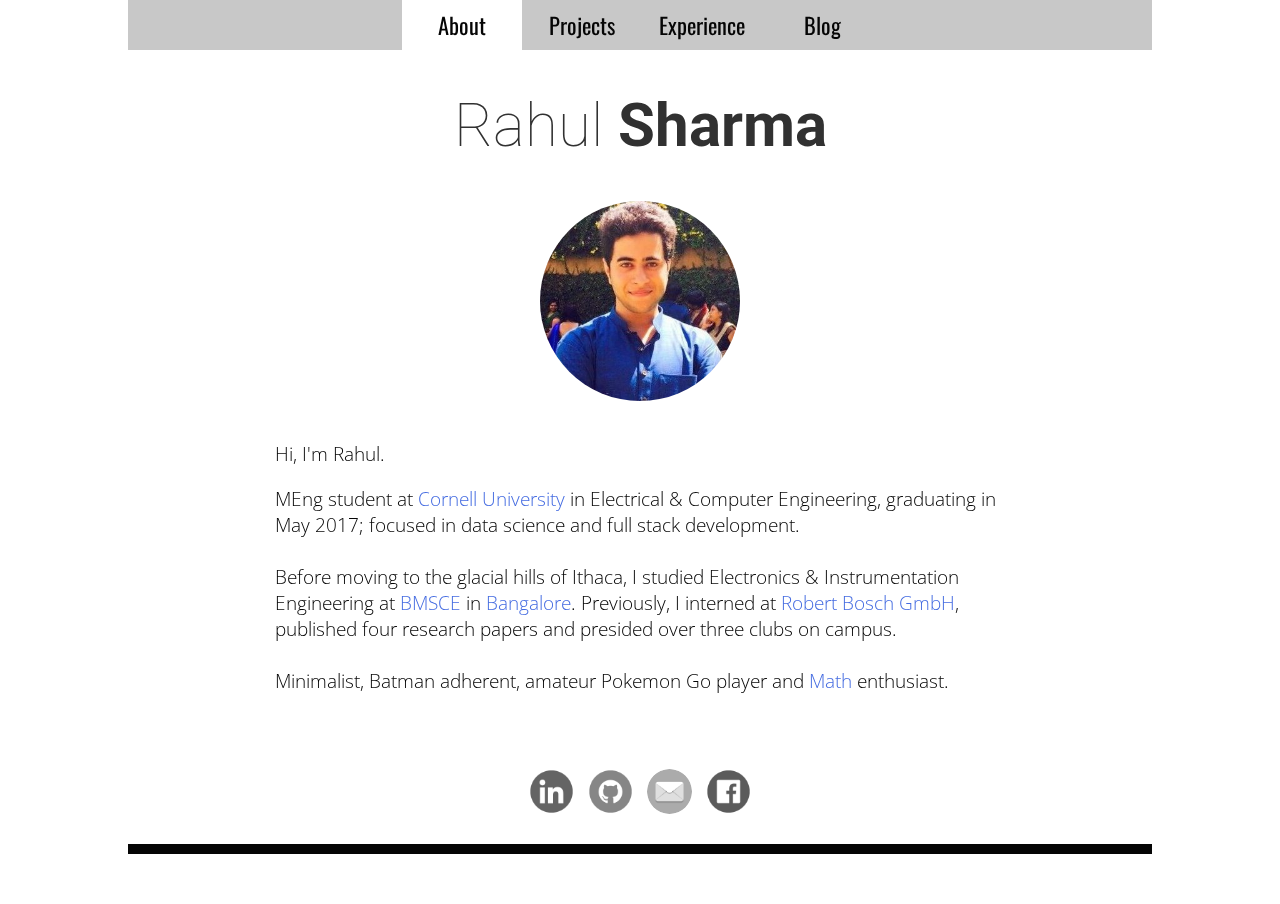
==== index.html @ 4a65b6db "v9.3" ====
<!DOCTYPE html>
<!--[if lte IE 6]><html class="preIE7 preIE8 preIE9"><![endif]-->
<!--[if IE 7]><html class="preIE8 preIE9"><![endif]-->
<!--[if IE 8]><html class="preIE9"><![endif]-->
<!--[if gte IE 9]><!--><html><!--<![endif]-->
  <head>
	  <title>Rahul Sharma</title>
    <meta charset="UTF-8">
    <meta http-equiv="X-UA-Compatible" content="IE=edge,chrome=1">
    <meta name="viewport" content="width=device-width,initial-scale=1">
	 <link rel="canonical" href="https://rahulxsharma.com">
	  <meta name="author" content="Rahul Sharma">
	  <meta name="keywords" content="Rahul Sharma, Cornell, ECE, Full stack development, data science">
	    <meta property="og:url" content="http://rahulxsharma.com" />
<meta property="og:site_name" content="rahulxsharma.com"/>
<meta property="og:title" content="Hi! I'm Rahul | Cornell ECE '17"/>
<meta property="og:description" content="Data Science and Full Stack Dev"/>
<meta property="og:image" content="http://rahulxsharma.com/img/author.jpg"/>
    <link rel="shortcut icon" type="image/png" href="img/icon.png"/>
    <link rel="stylesheet" href="css/main.css" type="text/css">
    <link href="https://fonts.googleapis.com/css?family=Lato|Open+Sans:300,600,700|Roboto:100,300,700|Pacifico|Oswald|Raleway:200,300" rel="stylesheet">
  </head>
  <body>
    <div id="primary-out">
    <div class="nav">
      <ul>
        <li class="AboutSelected"><a href="/">About</a></li>
        <li><a href="projects">Projects</a></li>
        <li><a href="exp">Experience</a></li>
        <li><a href="#">Blog</a></li>
      </ul>
    </div>
    <div id="title"><h1><span id="fname">Rahul</span> Sharma</h1></div> 
    <div>
		<img class="img-circle" src="img/author.jpg" alt="Photo" height="200" width="200">
	</div>
    <div id="primary-in">
    <div id="intro">
        <p>Hi, I'm Rahul.</p> 
		<p>MEng student at <span class="linker"><a href="https://www.engineering.cornell.edu/" target="_blank">Cornell University</a></span> in Electrical &amp; Computer Engineering, graduating in May 2017; focused in data science and full stack development.<br><br>
			
			Before moving to the glacial hills of Ithaca, I studied Electronics &amp; Instrumentation Engineering at <span class="linker"><a href="https://en.wikipedia.org/wiki/B.M.S._College_of_Engineering" target="_blank">BMSCE</a></span> in <span class="linker"><a href="https://en.wikipedia.org/wiki/Silicon_Valley_of_India" target="_blank">Bangalore</a></span>. Previously, I interned at <span class="linker"><a href="http://www.bosch.us/content/language1/html/9637.htm" target="_blank">Robert Bosch GmbH</a></span>, published four research papers and presided over three clubs on campus.	
			
		<br><br>Minimalist, Batman adherent, amateur Pokemon Go player and <span class="linker"><a href="https://www.math.wisc.edu/~boston/869.pdf" target="_blank">Math</a></span> enthusiast.</p></div>
    
	<div class="social">
	<div class="li">
	 	<figure class="linepics"><a href="https://linkedin.com/in/rs2376" target="_blank"><img class="pic" src="img/li.png" alt="LinkedIn"></a>
		</figure></div>
	<div class="git">
		<figure class="linepics"><a href="https://github.com/rxhl" target="_blank"><img class="pic" src="img/git.png" alt="Github"></a>
		</figure></div>
	<div class="mail">
		<figure class="linepics"><a href="mailto:rs2376@cornell.edu" target="_blank"><img class="pic" src="img/letr.png" alt="Mail"></a>
		</figure></div>
	<div class="fb">
		<figure class="linepics"><a href="https://www.facebook.com/xrx19" target="_blank"><img class="pic" src="img/fb.png" alt="FB"></a>
		</figure>		
	</div>	
	</div>
		
	</div>   
    </div>    
  </body>
</html>
---- css/main.css ----
html, body  {
	margin: 0;
    padding: 0;
}
body {
    background-image: url("https://s-media-cache-ak0.pinimg.com/originals/87/27/ba/8727bac54400536c15e01810cb418785.png");
    background-attachment: fixed; 
    background-position: center;  
    background-size: 100% 100%;
}

#primary-out {
    width: 80%;
    border-bottom: 10px solid black;
    background-color: white;
    margin: auto;
    display: block;
    opacity: 0.975;
    margin-bottom: 50px;
}

#primary-in {
    padding-left: 25px; /*Adding white space*/
    padding-right: 25px;
    padding-bottom: 25px;
    text-align: center;
}

#title {
    font-family: 'Roboto', sans-serif;   
	font-weight: 700;
    text-align: center;
    font-size: 30px;
    color: #2d2d2d;
}

#fname {
    font-family: 'Roboto', sans-serif;   
	font-weight: 100;
    text-align: center;
    font-size: 60px;
    color: #2d2d2d;
}


.nav ul {
  list-style: none;
  background-color: #c7c7c7;
  text-align: center;
  padding: 0;
  margin: 0;

}

.nav li {
  font-family: 'Oswald', sans-serif;
  font-size: 1.2em;
  line-height: 40px;
  height: 40px;
  border-bottom: 1px solid #888;
}
 
.nav a {
  text-decoration: none;
  color: black;
  display: block;
  transition: .3s background-color;
}
 
.nav a:hover {
  background-color: white;
}
 
.nav a:active {
  background-color: white;
  color: black;
  cursor: default;
}

.AboutSelected {
	background-color: white;
	color: black;
 	cursor: default;
}

.ProjectsSelected {
	background-color: white;
	color: midnightblue;
 	cursor: default;
}

.ExpSelected {
	background-color: white;
	color: midnightblue;
 	cursor: default;
}

.MiscSelected {
	background-color: white;
	color: midnightblue;
 	cursor: default;
}
 
@media screen and (min-width: 600px) {
  .nav li {
    width: 120px;
    border-bottom: none;
    height: 50px;
    line-height: 50px;
    font-size: 1.4em;
  }
 
  .nav li {
    display: inline-block;
    margin-right: -4px;
  }
}

.img-circle {

    border-radius: 50%;
    display: block;
    margin: 0 auto;
    margin-top: 35px;
}

#intro {
    width: 75%;
    margin: auto;
    text-align: left; 
    margin-top: 40px;
    font-size: 19px;
	font-family: 'Open Sans', sans-serif;
	font-weight: 300;

}

.intro2 {
	width: 80%;
    margin: auto;
}

.intro3 {
	width: 80%;
    margin: auto;
	text-align: left;
	font-size: 19px;
	font-family: 'Open Sans', sans-serif;
	font-weight: 300;
}

.linker a {
 	color: royalblue;
  	text-decoration: none;
}

.linker a:hover {
  	color: royalblue;
  	text-decoration: none;
  	border-bottom: 1.5px midnightblue solid;
}

.linepics {
	display: inline-block;
	margin: 5px;
}

.linepics2 {
	display: inline-block;
	margin: 20px;
	vertical-align: top;

}

.linepics3 {
	display: inline-block;
	vertical-align: top;

}

.pic {
	height: 45px;
	width: 45px;
	border-radius: 50%;	
	vertical-align: top;

}

.proj{
	margin: 20px;
}

.propic {
	height: 250px;
	width: 250px;
	border-radius: 50%;	
	border-style: solid;
    border-width: 2px;
	border-color: black;

}

.social {
	margin-top: 70px;
}

.li {
  filter: url("data:image/svg+xml;utf8,<svg xmlns=\'http://www.w3.org/2000/svg\'><filter id=\'grayscale\'><feColorMatrix type=\'matrix\' values=\'0.3333 0.3333 0.3333 0 0 0.3333 0.3333 0.3333 0 0 0.3333 0.3333 0.3333 0 0 0 0 0 1 0\'/></filter></svg>#grayscale"); /* Firefox 3.5+ */
  filter: gray; /* IE6-9 */
  -webkit-filter: grayscale(100%); /* Chrome 19+ & Safari 6+ */
	    display: inline-block;

}

.li:hover {
  filter: none;
  -webkit-filter: grayscale(0%);
}

.git {
  filter: url("data:image/svg+xml;utf8,<svg xmlns=\'http://www.w3.org/2000/svg\'><filter id=\'grayscale\'><feColorMatrix type=\'matrix\' values=\'0.3333 0.3333 0.3333 0 0 0.3333 0.3333 0.3333 0 0 0.3333 0.3333 0.3333 0 0 0 0 0 1 0\'/></filter></svg>#grayscale"); /* Firefox 3.5+ */
  filter: gray; /* IE6-9 */
  -webkit-filter: grayscale(100%); /* Chrome 19+ & Safari 6+ */
	    display: inline-block;

}

.git:hover {
  filter: none;
  -webkit-filter: grayscale(0%);
}

.mail {
  filter: url("data:image/svg+xml;utf8,<svg xmlns=\'http://www.w3.org/2000/svg\'><filter id=\'grayscale\'><feColorMatrix type=\'matrix\' values=\'0.3333 0.3333 0.3333 0 0 0.3333 0.3333 0.3333 0 0 0.3333 0.3333 0.3333 0 0 0 0 0 1 0\'/></filter></svg>#grayscale"); /* Firefox 3.5+ */
  filter: gray; /* IE6-9 */
  -webkit-filter: grayscale(100%); /* Chrome 19+ & Safari 6+ */
	    display: inline-block;

}

.mail:hover {
  filter: none;
  -webkit-filter: grayscale(0%);
}

.fb {
  filter: url("data:image/svg+xml;utf8,<svg xmlns=\'http://www.w3.org/2000/svg\'><filter id=\'grayscale\'><feColorMatrix type=\'matrix\' values=\'0.3333 0.3333 0.3333 0 0 0.3333 0.3333 0.3333 0 0 0.3333 0.3333 0.3333 0 0 0 0 0 1 0\'/></filter></svg>#grayscale"); /* Firefox 3.5+ */
  filter: gray; /* IE6-9 */
  -webkit-filter: grayscale(100%); /* Chrome 19+ & Safari 6+ */
	    display: inline-block;

}

.fb:hover {
  filter: none;
  -webkit-filter: grayscale(0%);
}


.caption2 {
	font-family: 'Open Sans', sans-serif;
	width: 250px;
	font-weight: 300;
	margin-top: 10px;
	font-size: 1em;
	text-align: justify;
}

.caption3 {
	font-family: 'Open Sans', sans-serif;
	width: 500px;
	font-weight: 300;
	margin-top: 10px;
	font-size: 1em;
	text-align: justify;
}

.caption4 {
	font-family: 'Open Sans', sans-serif;
	width: 400px;
	font-weight: 300;
	margin-top: 10px;
	font-size: 1em;
	text-align: justify;
}

.headerBRB {
	padding-left: 65px;
	text-align: left;
	font-size: 1.1em;
	font-family: 'Roboto', sans-serif;   
	font-weight: 700;

}

.headerBosch {
	padding-left: 100px;
	text-align: left;
	font-size: 1.1em;
	font-family: 'Roboto', sans-serif;   
	font-weight: 700;

}

.headerPiS {
	text-align: left;
	font-size: 1.1em;
	font-family: 'Roboto', sans-serif;   
	font-weight: 700;
}

.headerLake {
	text-align: left;
	font-size: 1em;
	font-family: 'Roboto', sans-serif;   
	font-weight: 700;
}

.headerTRNG {
	text-align: left;
	font-size: 1.1em;
	font-family: 'Roboto', sans-serif;   
	font-weight: 700;
}

.headerHeadphone {
	padding-left: 50px;
	text-align: left;
	font-size: 1.1em;
	font-family: 'Roboto', sans-serif;   
	font-weight: 700;
}

.headerFetal {
	padding-left: 70px;
	text-align: left;
	font-size: 1.1em;
	font-family: 'Roboto', sans-serif;   
	font-weight: 700;
}

.headerextra {
	padding-left: 40px;
	text-align: left;
	font-size: 1.1em;
	font-family: 'Roboto', sans-serif;   
	font-weight: 700;
}

.headerTA {
	padding-left: 80px;
	text-align: left;
	font-size: 1.1em;
	font-family: 'Roboto', sans-serif;   
	font-weight: 700;
}


.boldtext {
	font-family: 'Roboto', sans-serif;   
	font-weight: 700;
	font-size: 1em;
	color: dimgrey;
}

.boldtext2 {
	font-family: 'Roboto', sans-serif;   
	font-weight: 700;
	font-size: 2.5em;
	color: #2d2d2d;
	text-align: center;
}

#brb.propic {
  filter: url("data:image/svg+xml;utf8,<svg xmlns=\'http://www.w3.org/2000/svg\'><filter id=\'grayscale\'><feColorMatrix type=\'matrix\' values=\'0.3333 0.3333 0.3333 0 0 0.3333 0.3333 0.3333 0 0 0.3333 0.3333 0.3333 0 0 0 0 0 1 0\'/></filter></svg>#grayscale"); /* Firefox 3.5+ */
  filter: gray; /* IE6-9 */
  -webkit-filter: grayscale(100%); /* Chrome 19+ & Safari 6+ */
	    display: inline-block;

}

#brb.propic:hover  {
  filter: none;
  -webkit-filter: grayscale(0%);
}

#pis.propic {
  filter: url("data:image/svg+xml;utf8,<svg xmlns=\'http://www.w3.org/2000/svg\'><filter id=\'grayscale\'><feColorMatrix type=\'matrix\' values=\'0.3333 0.3333 0.3333 0 0 0.3333 0.3333 0.3333 0 0 0.3333 0.3333 0.3333 0 0 0 0 0 1 0\'/></filter></svg>#grayscale"); /* Firefox 3.5+ */
  filter: gray; /* IE6-9 */
  -webkit-filter: grayscale(100%); /* Chrome 19+ & Safari 6+ */
	    display: inline-block;

}

#pis.propic:hover  {
  filter: none;
  -webkit-filter: grayscale(0%);
}

#lake.propic {
  filter: url("data:image/svg+xml;utf8,<svg xmlns=\'http://www.w3.org/2000/svg\'><filter id=\'grayscale\'><feColorMatrix type=\'matrix\' values=\'0.3333 0.3333 0.3333 0 0 0.3333 0.3333 0.3333 0 0 0.3333 0.3333 0.3333 0 0 0 0 0 1 0\'/></filter></svg>#grayscale"); /* Firefox 3.5+ */
  filter: gray; /* IE6-9 */
  -webkit-filter: grayscale(100%); /* Chrome 19+ & Safari 6+ */
	    display: inline-block;

}

#lake.propic:hover  {
  filter: none;
  -webkit-filter: grayscale(0%);
}

#crypto.propic {
  filter: url("data:image/svg+xml;utf8,<svg xmlns=\'http://www.w3.org/2000/svg\'><filter id=\'grayscale\'><feColorMatrix type=\'matrix\' values=\'0.3333 0.3333 0.3333 0 0 0.3333 0.3333 0.3333 0 0 0.3333 0.3333 0.3333 0 0 0 0 0 1 0\'/></filter></svg>#grayscale"); /* Firefox 3.5+ */
  filter: gray; /* IE6-9 */
  -webkit-filter: grayscale(100%); /* Chrome 19+ & Safari 6+ */
	    display: inline-block;

}

#crypto.propic:hover  {
  filter: none;
  -webkit-filter: grayscale(0%);
}

#fetal.propic {
  filter: url("data:image/svg+xml;utf8,<svg xmlns=\'http://www.w3.org/2000/svg\'><filter id=\'grayscale\'><feColorMatrix type=\'matrix\' values=\'0.3333 0.3333 0.3333 0 0 0.3333 0.3333 0.3333 0 0 0.3333 0.3333 0.3333 0 0 0 0 0 1 0\'/></filter></svg>#grayscale"); /* Firefox 3.5+ */
  filter: gray; /* IE6-9 */
  -webkit-filter: grayscale(100%); /* Chrome 19+ & Safari 6+ */
	    display: inline-block;

}

#fetal.propic:hover  {
  filter: none;
  -webkit-filter: grayscale(0%);
}

#headphone.propic {
  filter: url("data:image/svg+xml;utf8,<svg xmlns=\'http://www.w3.org/2000/svg\'><filter id=\'grayscale\'><feColorMatrix type=\'matrix\' values=\'0.3333 0.3333 0.3333 0 0 0.3333 0.3333 0.3333 0 0 0.3333 0.3333 0.3333 0 0 0 0 0 1 0\'/></filter></svg>#grayscale"); /* Firefox 3.5+ */
  filter: gray; /* IE6-9 */
  -webkit-filter: grayscale(100%); /* Chrome 19+ & Safari 6+ */
	    display: inline-block;

}

#headphone.propic:hover  {
  filter: none;
  -webkit-filter: grayscale(0%);
}

.bosch {
	margin: auto;
}

.boschpic {
	padding: 5px;
	height: 200px; 
	width: 200px;
	border-radius: 50%;
	border-style: solid;
    border-width: 1px;
	border-color: black;	
}

.extrapic {
	height: 200px; 
	width: 200px;
	border-radius: 50%;
	
}

.date{
	padding-left: 135px;
	font-style: italic;
}

ul.lister {
	list-style-type: square;
	font-family: 'Open Sans', sans-serif;
}
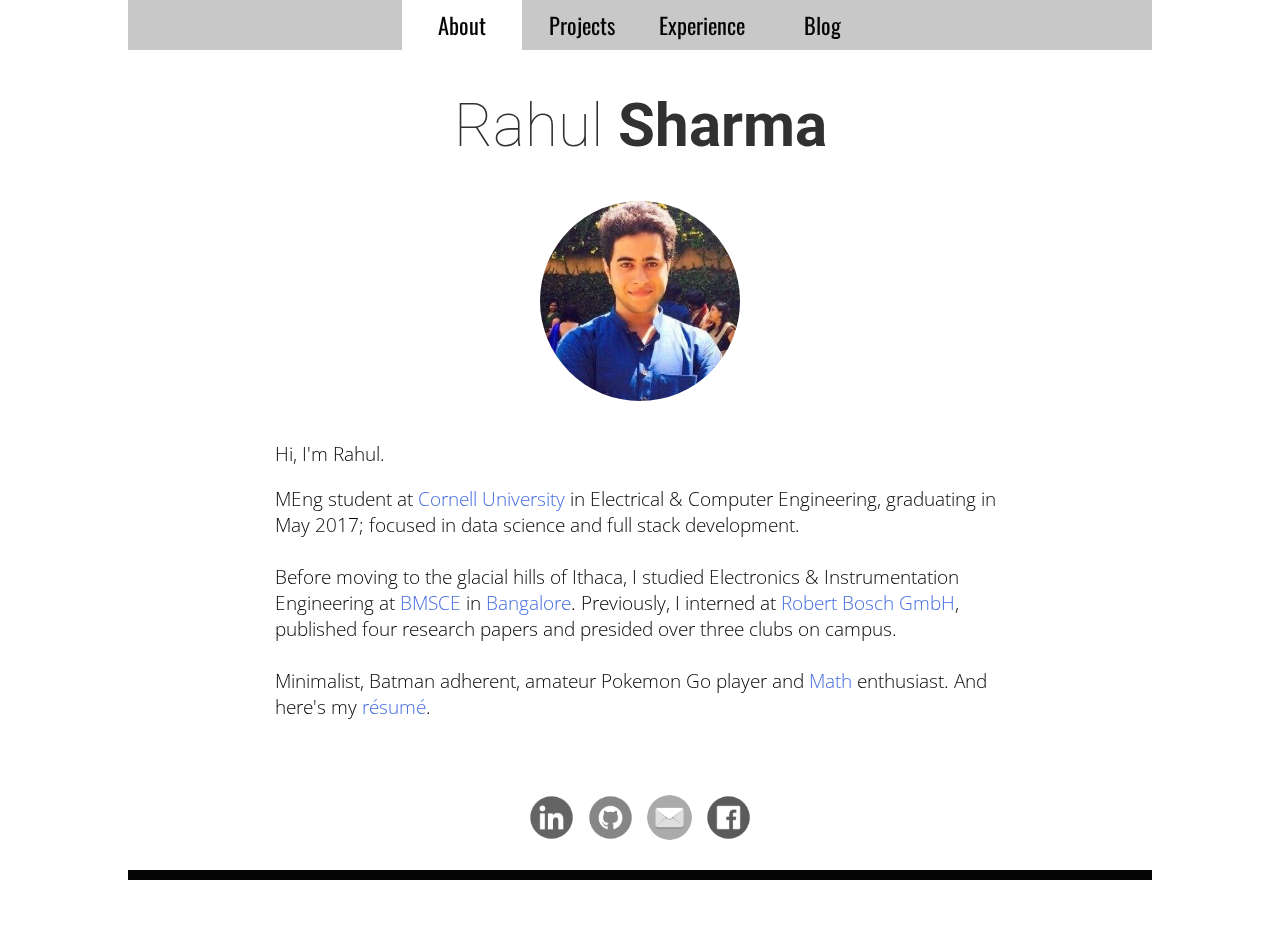
==== commit f7adc27e: "v10" ====
--- a/index.html
+++ b/index.html
@@ -27,7 +27,7 @@
         <li class="AboutSelected"><a href="/">About</a></li>
         <li><a href="projects">Projects</a></li>
         <li><a href="exp">Experience</a></li>
-        <li><a href="#">Blog</a></li>
+        <li><a href="https://github.com/rxhl/Blog" target="_blank">Blog</a></li>
       </ul>
     </div>
     <div id="title"><h1><span id="fname">Rahul</span> Sharma</h1></div> 
@@ -41,7 +41,7 @@
 			
 			Before moving to the glacial hills of Ithaca, I studied Electronics &amp; Instrumentation Engineering at <span class="linker"><a href="https://en.wikipedia.org/wiki/B.M.S._College_of_Engineering" target="_blank">BMSCE</a></span> in <span class="linker"><a href="https://en.wikipedia.org/wiki/Silicon_Valley_of_India" target="_blank">Bangalore</a></span>. Previously, I interned at <span class="linker"><a href="http://www.bosch.us/content/language1/html/9637.htm" target="_blank">Robert Bosch GmbH</a></span>, published four research papers and presided over three clubs on campus.	
 			
-		<br><br>Minimalist, Batman adherent, amateur Pokemon Go player and <span class="linker"><a href="https://www.math.wisc.edu/~boston/869.pdf" target="_blank">Math</a></span> enthusiast.</p></div>
+			<br><br>Minimalist, Batman adherent, amateur Pokemon Go player and <span class="linker"><a href="https://www.math.wisc.edu/~boston/869.pdf" target="_blank">Math</a></span> enthusiast. And here's my <span class="linker"><a href="pdf/Rahul_Sharma_Resume.pdf" target="_blank">résumé</a></span>.</p></div>
     
 	<div class="social">
 	<div class="li">
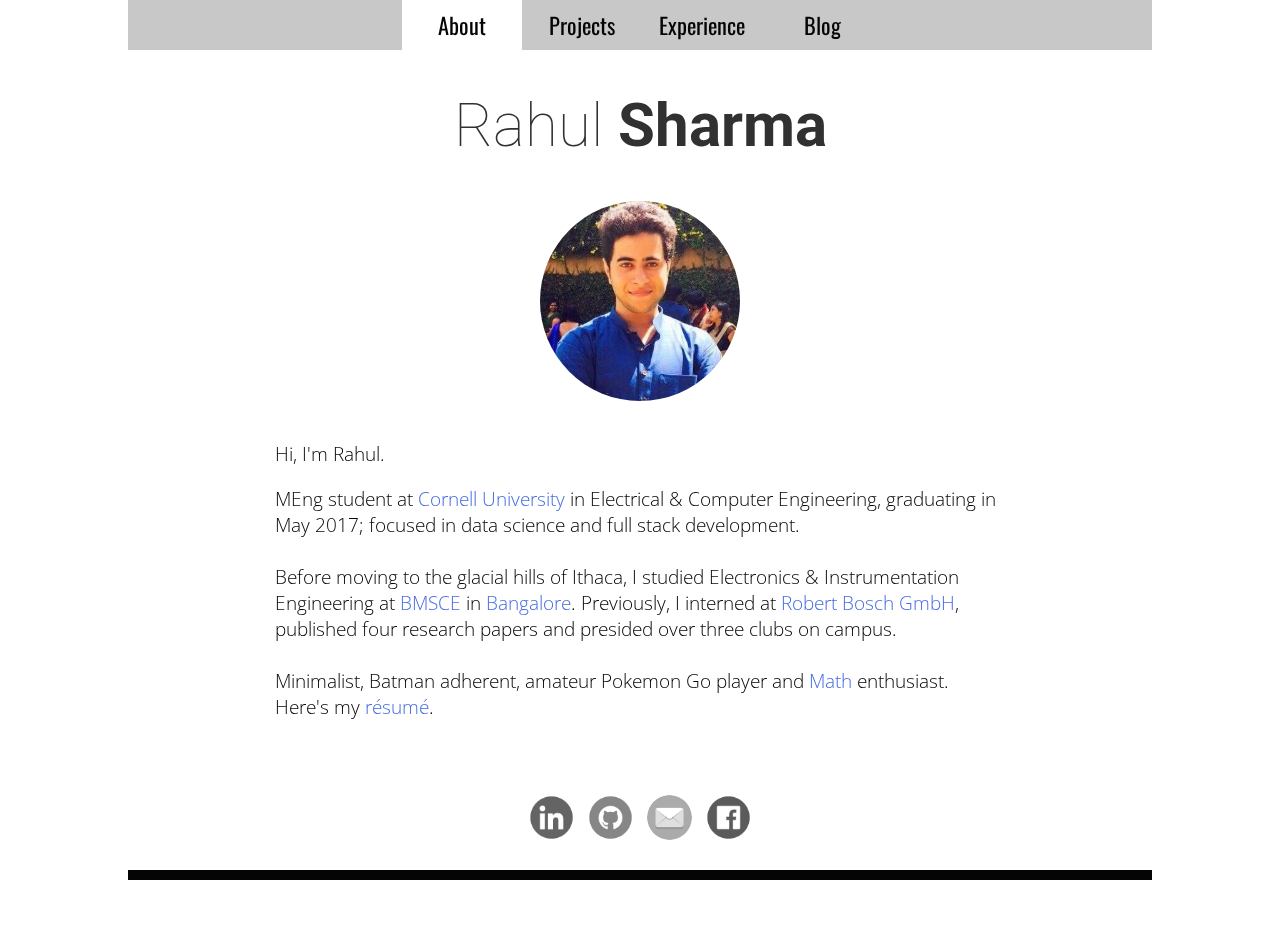
==== commit f200fbbf: "v10.1" ====
--- a/index.html
+++ b/index.html
@@ -41,7 +41,7 @@
 			
 			Before moving to the glacial hills of Ithaca, I studied Electronics &amp; Instrumentation Engineering at <span class="linker"><a href="https://en.wikipedia.org/wiki/B.M.S._College_of_Engineering" target="_blank">BMSCE</a></span> in <span class="linker"><a href="https://en.wikipedia.org/wiki/Silicon_Valley_of_India" target="_blank">Bangalore</a></span>. Previously, I interned at <span class="linker"><a href="http://www.bosch.us/content/language1/html/9637.htm" target="_blank">Robert Bosch GmbH</a></span>, published four research papers and presided over three clubs on campus.	
 			
-			<br><br>Minimalist, Batman adherent, amateur Pokemon Go player and <span class="linker"><a href="https://www.math.wisc.edu/~boston/869.pdf" target="_blank">Math</a></span> enthusiast. And here's my <span class="linker"><a href="pdf/Rahul_Sharma_Resume.pdf" target="_blank">résumé</a></span>.</p></div>
+			<br><br>Minimalist, Batman adherent, amateur Pokemon Go player and <span class="linker"><a href="https://www.math.wisc.edu/~boston/869.pdf" target="_blank">Math</a></span> enthusiast. Here's my <span class="linker"><a href="pdf/Rahul_Sharma_Resume.pdf" target="_blank">résumé</a></span>.</p></div>
     
 	<div class="social">
 	<div class="li">
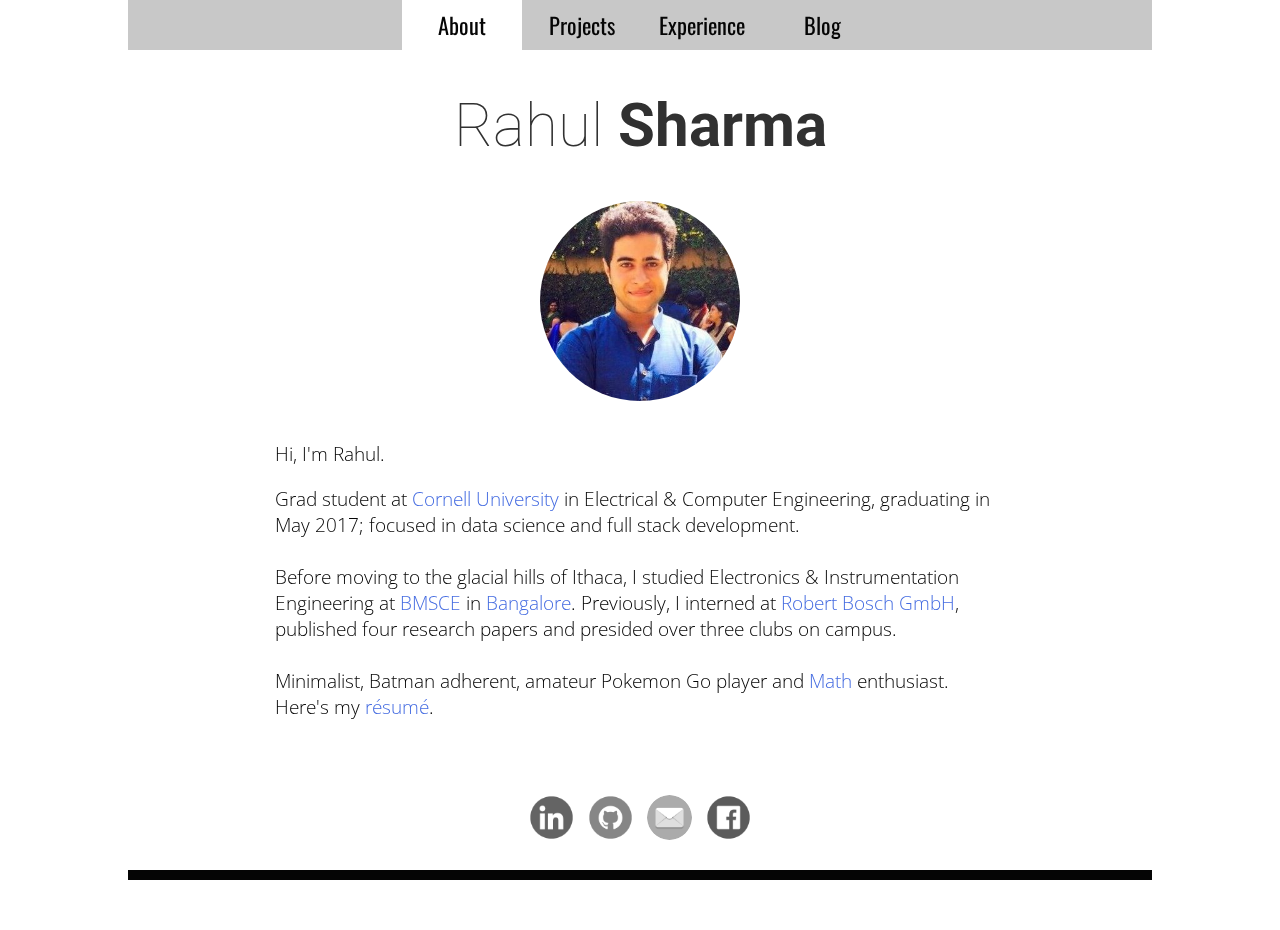
==== commit 7bd75f3c: "v10.6" ====
--- a/index.html
+++ b/index.html
@@ -37,7 +37,7 @@
     <div id="primary-in">
     <div id="intro">
         <p>Hi, I'm Rahul.</p> 
-		<p>MEng student at <span class="linker"><a href="https://www.engineering.cornell.edu/" target="_blank">Cornell University</a></span> in Electrical &amp; Computer Engineering, graduating in May 2017; focused in data science and full stack development.<br><br>
+		<p>Grad student at <span class="linker"><a href="https://www.engineering.cornell.edu/" target="_blank">Cornell University</a></span> in Electrical &amp; Computer Engineering, graduating in May 2017; focused in data science and full stack development.<br><br>
 			
 			Before moving to the glacial hills of Ithaca, I studied Electronics &amp; Instrumentation Engineering at <span class="linker"><a href="https://en.wikipedia.org/wiki/B.M.S._College_of_Engineering" target="_blank">BMSCE</a></span> in <span class="linker"><a href="https://en.wikipedia.org/wiki/Silicon_Valley_of_India" target="_blank">Bangalore</a></span>. Previously, I interned at <span class="linker"><a href="http://www.bosch.us/content/language1/html/9637.htm" target="_blank">Robert Bosch GmbH</a></span>, published four research papers and presided over three clubs on campus.	
 			
@@ -60,6 +60,16 @@
 	</div>
 		
 	</div>   
-    </div>    
+    </div>
   </body>
+	<script>
+  (function(i,s,o,g,r,a,m){i['GoogleAnalyticsObject']=r;i[r]=i[r]||function(){
+  (i[r].q=i[r].q||[]).push(arguments)},i[r].l=1*new Date();a=s.createElement(o),
+  m=s.getElementsByTagName(o)[0];a.async=1;a.src=g;m.parentNode.insertBefore(a,m)
+  })(window,document,'script','https://www.google-analytics.com/analytics.js','ga');
+
+  ga('create', 'UA-89046448-1', 'auto');
+  ga('send', 'pageview');
+
+</script>
 </html>
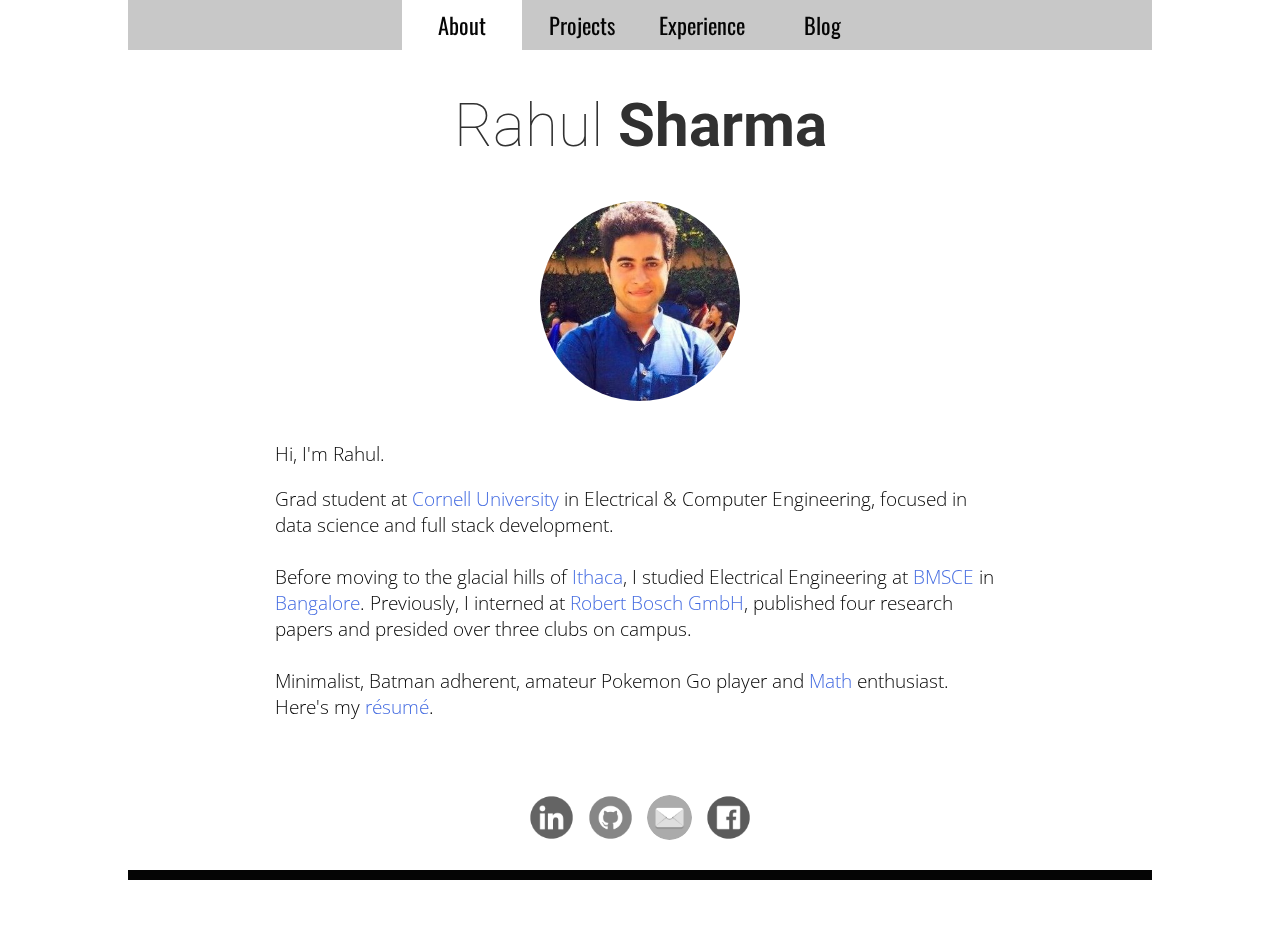
==== commit f25b485b: "v11" ====
--- a/index.html
+++ b/index.html
@@ -37,9 +37,9 @@
     <div id="primary-in">
     <div id="intro">
         <p>Hi, I'm Rahul.</p> 
-		<p>Grad student at <span class="linker"><a href="https://www.engineering.cornell.edu/" target="_blank">Cornell University</a></span> in Electrical &amp; Computer Engineering, graduating in May 2017; focused in data science and full stack development.<br><br>
+		<p>Grad student at <span class="linker"><a href="https://www.engineering.cornell.edu/" target="_blank">Cornell University</a></span> in Electrical &amp; Computer Engineering, focused in data science and full stack development.<br><br>
 			
-			Before moving to the glacial hills of Ithaca, I studied Electronics &amp; Instrumentation Engineering at <span class="linker"><a href="https://en.wikipedia.org/wiki/B.M.S._College_of_Engineering" target="_blank">BMSCE</a></span> in <span class="linker"><a href="https://en.wikipedia.org/wiki/Silicon_Valley_of_India" target="_blank">Bangalore</a></span>. Previously, I interned at <span class="linker"><a href="http://www.bosch.us/content/language1/html/9637.htm" target="_blank">Robert Bosch GmbH</a></span>, published four research papers and presided over three clubs on campus.	
+			Before moving to the glacial hills of <span class="linker"><a href="http://www.visitithaca.com/the-ithaca-experience.html" target="_blank">Ithaca</a></span>, I studied Electrical Engineering at <span class="linker"><a href="https://en.wikipedia.org/wiki/B.M.S._College_of_Engineering" target="_blank">BMSCE</a></span> in <span class="linker"><a href="https://en.wikipedia.org/wiki/Silicon_Valley_of_India" target="_blank">Bangalore</a></span>. Previously, I interned at <span class="linker"><a href="http://www.bosch.us/content/language1/html/9637.htm" target="_blank">Robert Bosch GmbH</a></span>, published four research papers and presided over three clubs on campus.	
 			
 			<br><br>Minimalist, Batman adherent, amateur Pokemon Go player and <span class="linker"><a href="https://www.math.wisc.edu/~boston/869.pdf" target="_blank">Math</a></span> enthusiast. Here's my <span class="linker"><a href="pdf/Rahul_Sharma_Resume.pdf" target="_blank">résumé</a></span>.</p></div>
     
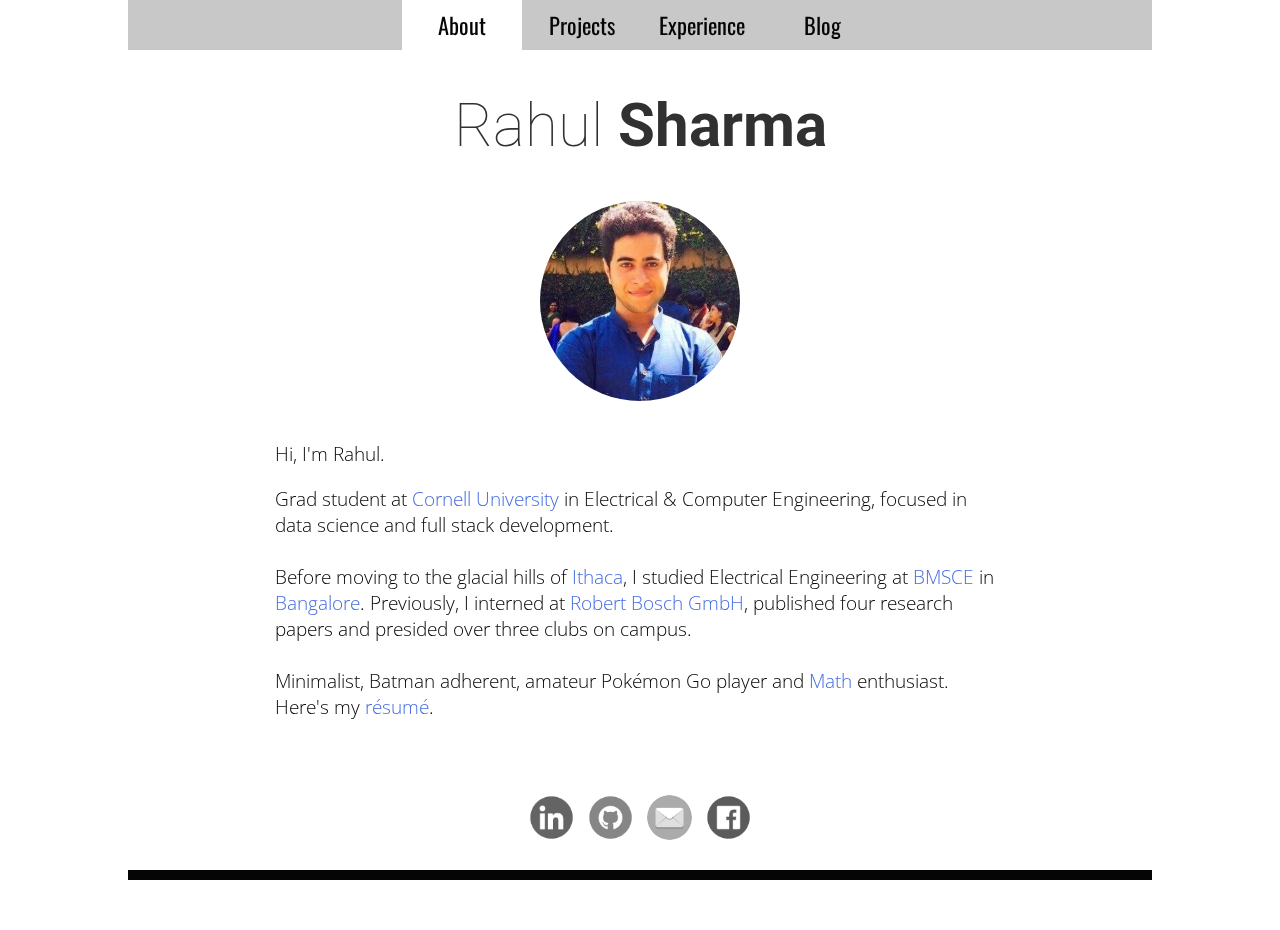
==== commit 93952e12: "v13" ====
--- a/index.html
+++ b/index.html
@@ -41,7 +41,7 @@
 			
 			Before moving to the glacial hills of <span class="linker"><a href="http://www.visitithaca.com/the-ithaca-experience.html" target="_blank">Ithaca</a></span>, I studied Electrical Engineering at <span class="linker"><a href="https://en.wikipedia.org/wiki/B.M.S._College_of_Engineering" target="_blank">BMSCE</a></span> in <span class="linker"><a href="https://en.wikipedia.org/wiki/Silicon_Valley_of_India" target="_blank">Bangalore</a></span>. Previously, I interned at <span class="linker"><a href="http://www.bosch.us/content/language1/html/9637.htm" target="_blank">Robert Bosch GmbH</a></span>, published four research papers and presided over three clubs on campus.	
 			
-			<br><br>Minimalist, Batman adherent, amateur Pokemon Go player and <span class="linker"><a href="https://www.math.wisc.edu/~boston/869.pdf" target="_blank">Math</a></span> enthusiast. Here's my <span class="linker"><a href="pdf/Rahul_Sharma_Resume.pdf" target="_blank">résumé</a></span>.</p></div>
+			<br><br>Minimalist, Batman adherent, amateur Pokémon Go player and <span class="linker"><a href="https://www.math.wisc.edu/~boston/869.pdf" target="_blank">Math</a></span> enthusiast. Here's my <span class="linker"><a href="pdf/Rahul_Sharma_Resume.pdf" target="_blank">résumé</a></span>.</p></div>
     
 	<div class="social">
 	<div class="li">
@@ -62,7 +62,7 @@
 	</div>   
     </div>
   </body>
-	<script>
+<script>
   (function(i,s,o,g,r,a,m){i['GoogleAnalyticsObject']=r;i[r]=i[r]||function(){
   (i[r].q=i[r].q||[]).push(arguments)},i[r].l=1*new Date();a=s.createElement(o),
   m=s.getElementsByTagName(o)[0];a.async=1;a.src=g;m.parentNode.insertBefore(a,m)
--- a/css/main.css
+++ b/css/main.css
@@ -172,6 +172,12 @@
 
 }
 
+.linepix {
+	display: inline-block;
+	vertical-align: top;
+
+}
+
 .linepics3 {
 	display: inline-block;
 	vertical-align: top;
@@ -285,7 +291,7 @@
 }
 
 .headerBRB {
-	padding-left: 65px;
+	padding-left: 80px;
 	text-align: left;
 	font-size: 1.1em;
 	font-family: 'Roboto', sans-serif;   
@@ -470,6 +476,16 @@
 	
 }
 
+.skillpic {
+	height: 50px; 
+	width: 50px;	
+}
+
+.skillpic2 {
+	height: 45px; 
+	width: 100px;	
+}
+
 .date{
 	padding-left: 135px;
 	font-style: italic;
